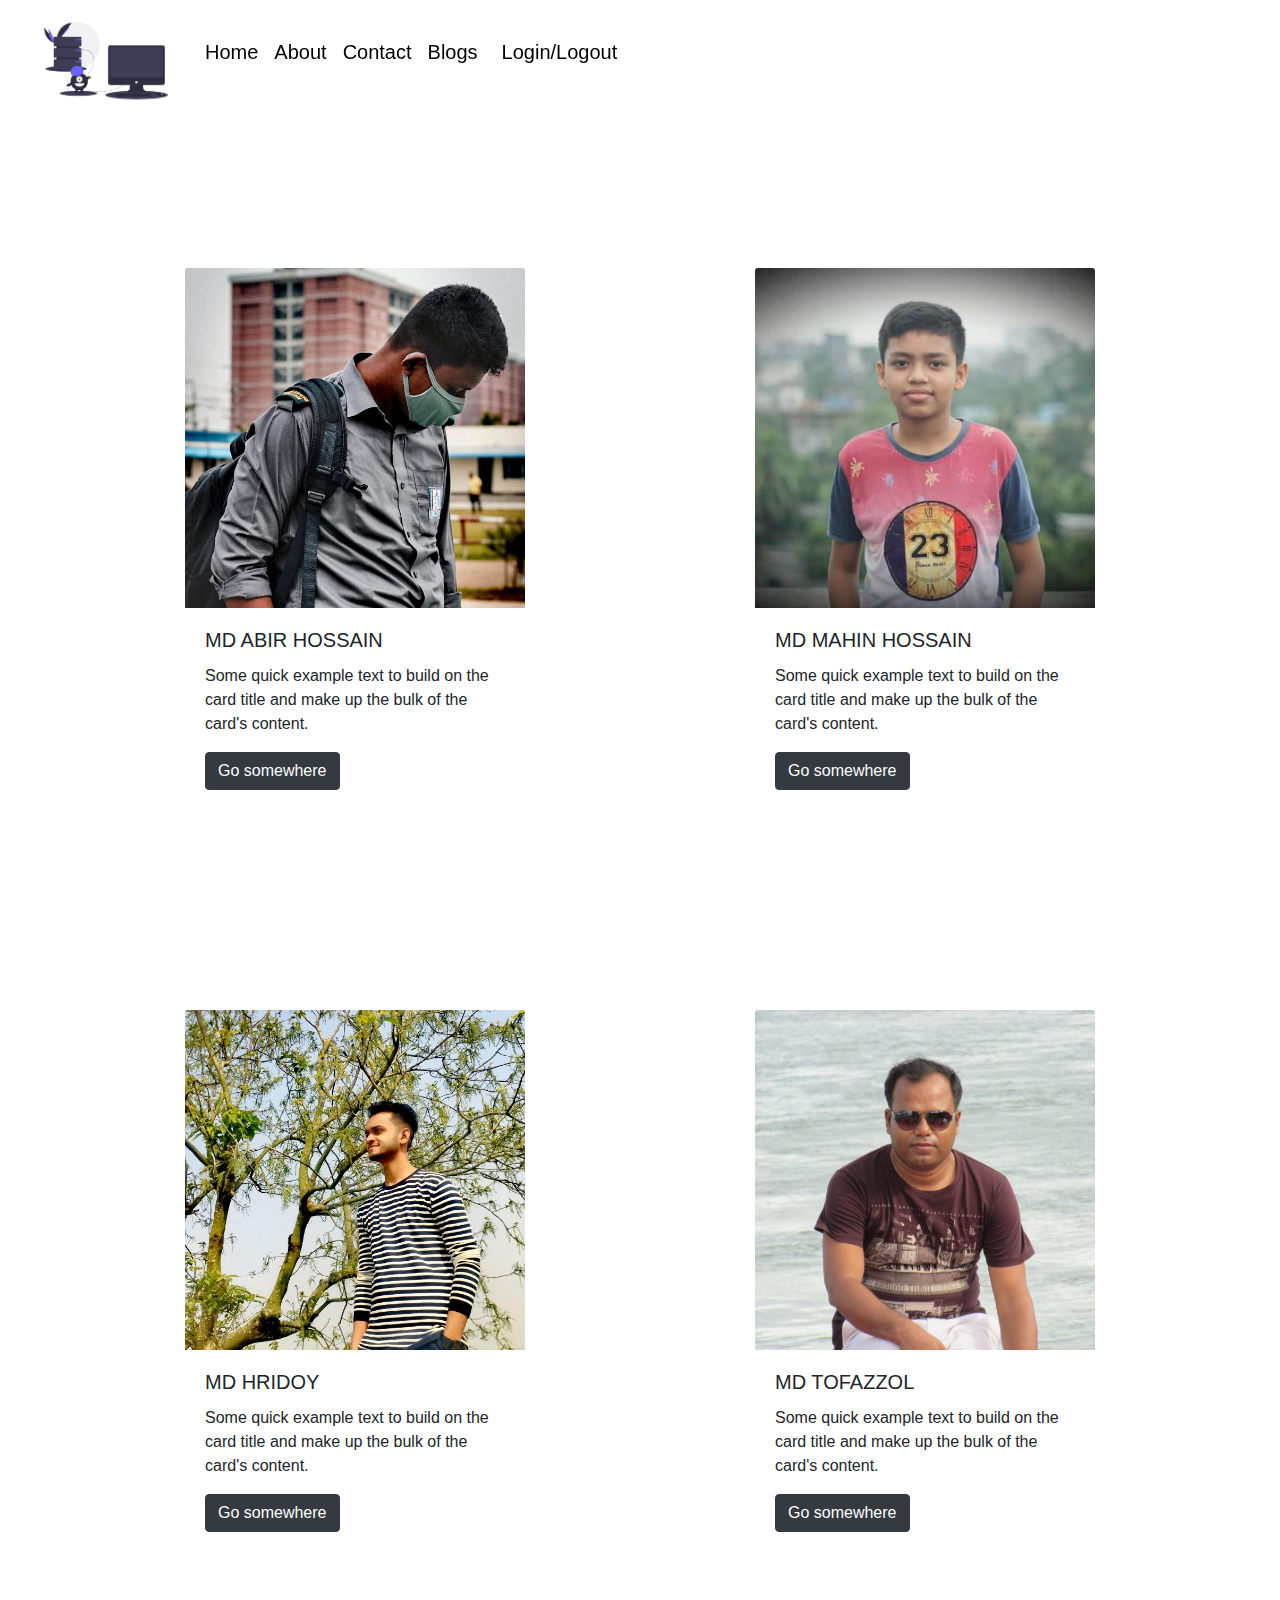
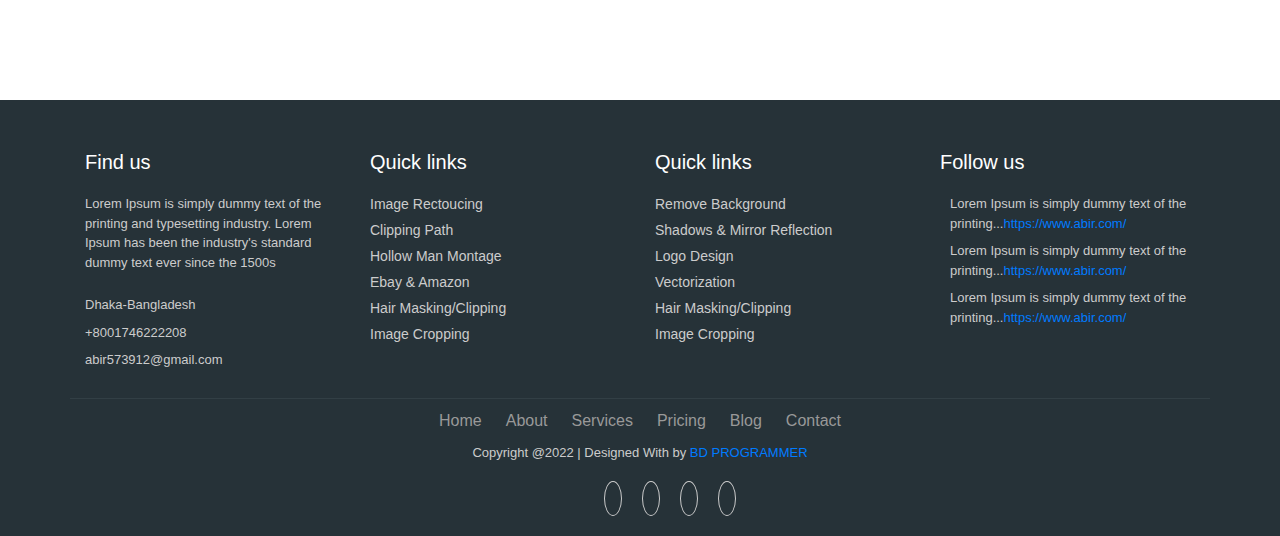
==== about.html @ 799747a4 "name-change" ====
<!DOCTYPE html>
<html lang="en">
<head>
    <link rel="stylesheet" href="about.css">
    <meta charset="UTF-8">
    <meta http-equiv="X-UA-Compatible" content="IE=edge">
    <meta name="viewport" content="width=device-width, initial-scale=1.0">
    <link href="https://cdn.jsdelivr.net/npm/bootstrap@5.0.2/dist/css/bootstrap.min.css" rel="stylesheet" integrity="sha384-EVSTQN3/azprG1Anm3QDgpJLIm9Nao0Yz1ztcQTwFspd3yD65VohhpuuCOmLASjC" crossorigin="anonymous">
    
    

    <link href="//maxcdn.bootstrapcdn.com/bootstrap/4.1.1/css/bootstrap.min.css" rel="stylesheet" id="bootstrap-css">
    <script src="//maxcdn.bootstrapcdn.com/bootstrap/4.1.1/js/bootstrap.min.js"></script>


    <script src="//cdnjs.cloudflare.com/ajax/libs/jquery/3.2.1/jquery.min.js"></script>
    <link rel="stylesheet" href="https://stackpath.bootstrapcdn.com/bootstrap/4.1.3/css/bootstrap.min.css" integrity="sha384-MCw98/SFnGE8fJT3GXwEOngsV7Zt27NXFoaoApmYm81iuXoPkFOJwJ8ERdknLPMO" crossorigin="anonymous">
    <link rel="stylesheet" href="https://use.fontawesome.com/releases/v5.2.0/css/all.css" integrity="sha384-hWVjflwFxL6sNzntih27bfxkr27PmbbK/iSvJ+a4+0owXq79v+lsFkW54bOGbiDQ" crossorigin="anonymous">

    
    <title>CODERS-ABOUT</title>
</head>
<body>




    <div class="container">
        <nav class="navbar navbar-expand-lg fixed-top"> <!--  navbar-light bg-light -->
             <div class="container-fluid">
              <a class="navbar-brand" href="#"><img class="icon-img" src="images/icon.png" alt=""></a>
              <button class="navbar-toggler" type="button" data-bs-toggle="collapse" data-bs-target="#navbarSupportedContent" aria-controls="navbarSupportedContent" aria-expanded="false" aria-label="Toggle navigation">
                <span class="navbar-toggler-icon"></span>
              </button>
              <div class="collapse navbar-collapse" id="navbarSupportedContent">
                <ul class="navbar-nav me-auto mb-2 mb-lg-0">
    
    
                  <li class="nav-item">
                    <a class="nav-link" aria-current="page" href="home.html"><p class="navbar-items">Home</p></a>
                  </li>
                  <li class="nav-item">
                    <a class="nav-link" href="about.html"><p class="navbar-items">About</p></a>
                  </li>
                  <li class="nav-item">
                    <a class="nav-link" href="contact.html"><p class="navbar-items">Contact</p></a>
                  </li>
    
    
    
                  <!-- <li class="nav-item dropdown">
                    <a class="nav-link dropdown-toggle" href="#" id="navbarDropdown" role="button" data-bs-toggle="dropdown" aria-expanded="false">
                      Dropdown
                    </a>
                    <ul class="dropdown-menu" aria-labelledby="navbarDropdown">
                      <li><a class="dropdown-item" href="#">Action</a></li>
                      <li><a class="dropdown-item" href="#">Another action</a></li>
                      <li><hr class="dropdown-divider"></li>
                      <li><a class="dropdown-item" href="#">Something else here</a></li>
                    </ul>
                  </li> -->
                  <li class="nav-item">
                    <a class="nav-link" href="blogs.html" tabindex="-1" aria-disabled="true"><p class="navbar-items">Blogs</p></a>
                  </li>
                </ul>
                <form class="d-flex">
                  <!-- <button class="btn btn-outline-white" type="submit"><a href="login.html"><p class="navbar-button">Login/Logout</p></a></button> -->
                  <a class="nav-link" href="index.html"><p class="navbar-items">Login/Logout</p></a>
                </form>
              </div>
            </div>
          </nav>
       </div>
    
      
    
    
    
    
       <br><br><br><br><br><br><br>






       












       <div class="container">



        <div class="row">


            <div class="col-md-6 full-card">

                <div class="emp-card">
                    <img src="images//emp_abir.jpg" class="card-img-top" alt="...">
                    <div class="card-body">
                      <h5 class="card-title">MD ABIR HOSSAIN</h5>
                      <p class="card-text">Some quick example text to build on the card title and make up the bulk of the card's content.</p>
                      <a href="#" class="btn btn-dark">Go somewhere</a>
                    </div>
                  </div>




            </div>
            <div class="col-md-6 full-card">


                <div class="emp-card">
                    <img src="images/emp_mahin.jpg" class="card-img-top" alt="...">
                    <div class="card-body">
                      <h5 class="card-title">MD MAHIN HOSSAIN</h5>
                      <p class="card-text">Some quick example text to build on the card title and make up the bulk of the card's content.</p>
                      <a href="#" class="btn btn-dark">Go somewhere</a>
                    </div>
                  </div>



            </div>


        </div>

       </div>




       <div class="container">



        <div class="row">


            <div class="col-md-6 full-card">

                <div class="emp-card">
                    <img src="images/emp_hridoy.jpg" class="card-img-top" alt="...">
                    <div class="card-body">
                      <h5 class="card-title">MD HRIDOY</h5>
                      <p class="card-text">Some quick example text to build on the card title and make up the bulk of the card's content.</p>
                      <a href="#" class="btn btn-dark">Go somewhere</a>
                    </div>
                  </div>




            </div>
            <div class="col-md-6 full-card">


                <div class="emp-card">
                    <img src="images//emp_toffazol.jpg" class="card-img-top" alt="...">
                    <div class="card-body">
                      <h5 class="card-title">MD TOFAZZOL</h5>
                      <p class="card-text">Some quick example text to build on the card title and make up the bulk of the card's content.</p>
                      <a href="#" class="btn btn-dark">Go somewhere</a>
                    </div>
                  </div>



            </div>


        </div>

       </div>














       <br><br>
























    <footer class="footer">
        <div class="container bottom_border">
        <div class="row">
        <div class=" col-sm-4 col-md col-sm-4  col-12 col">
        <h5 class="headin5_amrc col_white_amrc pt2">Find us</h5>
        <!--headin5_amrc-->
        <p class="mb10">Lorem Ipsum is simply dummy text of the printing and typesetting industry. Lorem Ipsum has been the industry's standard dummy text ever since the 1500s</p>
        <p><i class="fa fa-location-arrow"></i> Dhaka-Bangladesh </p>
        <p><i class="fa fa-phone"></i>  +8001746222208  </p>
        <p><i class="fa fa fa-envelope"></i> abir573912@gmail.com  </p>
        
        
        </div>
        
        
        <div class=" col-sm-4 col-md  col-6 col">
        <h5 class="headin5_amrc col_white_amrc pt2">Quick links</h5>
        <!--headin5_amrc-->
        <ul class="footer_ul_amrc">
        <li><a href="#">Image Rectoucing</a></li>
        <li><a href="#">Clipping Path</a></li>
        <li><a href="#">Hollow Man Montage</a></li>
        <li><a href="#">Ebay & Amazon</a></li>
        <li><a href="#">Hair Masking/Clipping</a></li>
        <li><a href="#">Image Cropping</a></li>
        </ul>
        <!--footer_ul_amrc ends here-->
        </div>
        
        
        <div class=" col-sm-4 col-md  col-6 col">
        <h5 class="headin5_amrc col_white_amrc pt2">Quick links</h5>
        <!--headin5_amrc-->
        <ul class="footer_ul_amrc">
        <li><a href="#">Remove Background</a></li>
        <li><a href="#">Shadows & Mirror Reflection</a></li>
        <li><a href="#">Logo Design</a></li>
        <li><a href="#">Vectorization</a></li>
        <li><a href="#">Hair Masking/Clipping</a></li>
        <li><a href="#">Image Cropping</a></li>
        </ul>
        <!--footer_ul_amrc ends here-->
        </div>
        
        
        <div class=" col-sm-4 col-md  col-12 col">
        <h5 class="headin5_amrc col_white_amrc pt2">Follow us</h5>
        <!--headin5_amrc ends here-->
        
        <ul class="footer_ul2_amrc">
        <li><a href="#"><i class="fab fa-twitter fleft padding-right"></i> </a><p>Lorem Ipsum is simply dummy text of the printing...<a href="#">https://www.abir.com/</a></p></li>
        <li><a href="#"><i class="fab fa-twitter fleft padding-right"></i> </a><p>Lorem Ipsum is simply dummy text of the printing...<a href="#">https://www.abir.com/</a></p></li>
        <li><a href="#"><i class="fab fa-twitter fleft padding-right"></i> </a><p>Lorem Ipsum is simply dummy text of the printing...<a href="#">https://www.abir.com/</a></p></li>
        </ul>
        <!--footer_ul2_amrc ends here-->
        </div>
        </div>
        </div>
        
        
        <div class="container">
        <ul class="foote_bottom_ul_amrc">
        <li><a href="#">Home</a></li>
        <li><a href="#">About</a></li>
        <li><a href="#">Services</a></li>
        <li><a href="#">Pricing</a></li>
        <li><a href="#">Blog</a></li>
        <li><a href="#">Contact</a></li>
        </ul>
        <!--foote_bottom_ul_amrc ends here-->
        <p class="text-center">Copyright @2022 | Designed With by <a href="#">BD PROGRAMMER</a></p>
        
        <ul class="social_footer_ul">
        <li><a href="#"><i class="fab fa-facebook-f"></i></a></li>
        <li><a href="#"><i class="fab fa-twitter"></i></a></li>
        <li><a href="#"><i class="fab fa-linkedin"></i></a></li>
        <li><a href="#"><i class="fab fa-instagram"></i></a></li>
        </ul>
        <!--social_footer_ul ends here-->
        </div>
        
        </footer>









    <script src="https://code.jquery.com/jquery-3.3.1.slim.min.js" integrity="sha384-q8i/X+965DzO0rT7abK41JStQIAqVgRVzpbzo5smXKp4YfRvH+8abtTE1Pi6jizo" crossorigin="anonymous"></script>
    <script src="https://cdnjs.cloudflare.com/ajax/libs/popper.js/1.14.3/umd/popper.min.js" integrity="sha384-ZMP7rVo3mIykV+2+9J3UJ46jBk0WLaUAdn689aCwoqbBJiSnjAK/l8WvCWPIPm49" crossorigin="anonymous"></script>


    



    <script src="https://cdn.jsdelivr.net/npm/@popperjs/core@2.9.2/dist/umd/popper.min.js" integrity="sha384-IQsoLXl5PILFhosVNubq5LC7Qb9DXgDA9i+tQ8Zj3iwWAwPtgFTxbJ8NT4GN1R8p" crossorigin="anonymous"></script>
<script src="https://cdn.jsdelivr.net/npm/bootstrap@5.0.2/dist/js/bootstrap.min.js" integrity="sha384-cVKIPhGWiC2Al4u+LWgxfKTRIcfu0JTxR+EQDz/bgldoEyl4H0zUF0QKbrJ0EcQF" crossorigin="anonymous"></script>
</body>
</html>
---- about.css ----
.navbar-items{
    color: black;
    font-size: 20px;
    font-weight: 100px;
}

.navbar-button{
    color: black;
    font-size: 20px;
    font-weight: 100px;
}

.icon-img{
    width: 150px;
}









/*footer*/
.col_white_amrc { color:#FFF;}
footer { width:100%; background-color:#263238; min-height:250px; padding:10px 0px 25px 0px ;}
.pt2 { padding-top:40px ; margin-bottom:20px ;}
footer p { font-size:13px; color:#CCC; padding-bottom:0px; margin-bottom:8px;}
.mb10 { padding-bottom:15px ;}
.footer_ul_amrc { margin:0px ; list-style-type:none ; font-size:14px; padding:0px 0px 10px 0px ; }
.footer_ul_amrc li {padding:0px 0px 5px 0px;}
.footer_ul_amrc li a{ color:#CCC;}
.footer_ul_amrc li a:hover{ color:#fff; text-decoration:none;}
.fleft { float:left;}
.padding-right { padding-right:10px; }

.footer_ul2_amrc {margin:0px; list-style-type:none; padding:0px;}
.footer_ul2_amrc li p { display:table; }
.footer_ul2_amrc li a:hover { text-decoration:none;}
.footer_ul2_amrc li i { margin-top:5px;}

.bottom_border { border-bottom:1px solid #323f45; padding-bottom:20px;}
.foote_bottom_ul_amrc {
	list-style-type:none;
	padding:0px;
	display:table;
	margin-top: 10px;
	margin-right: auto;
	margin-bottom: 10px;
	margin-left: auto;
}
.foote_bottom_ul_amrc li { display:inline;}
.foote_bottom_ul_amrc li a { color:#999; margin:0 12px;}

.social_footer_ul { display:table; margin:15px auto 0 auto; list-style-type:none;  }
.social_footer_ul li { padding-left:20px; padding-top:10px; float:left; }
.social_footer_ul li a { color:#CCC; border:1px solid #CCC; padding:8px;border-radius:50%;}
.social_footer_ul li i {  width:20px; height:20px; text-align:center;}




























/* .full-card{

    align-items: center;
    text-align: center;


} */



.emp-card{

    /* width: 350px; */
    padding: 100px;
    


}
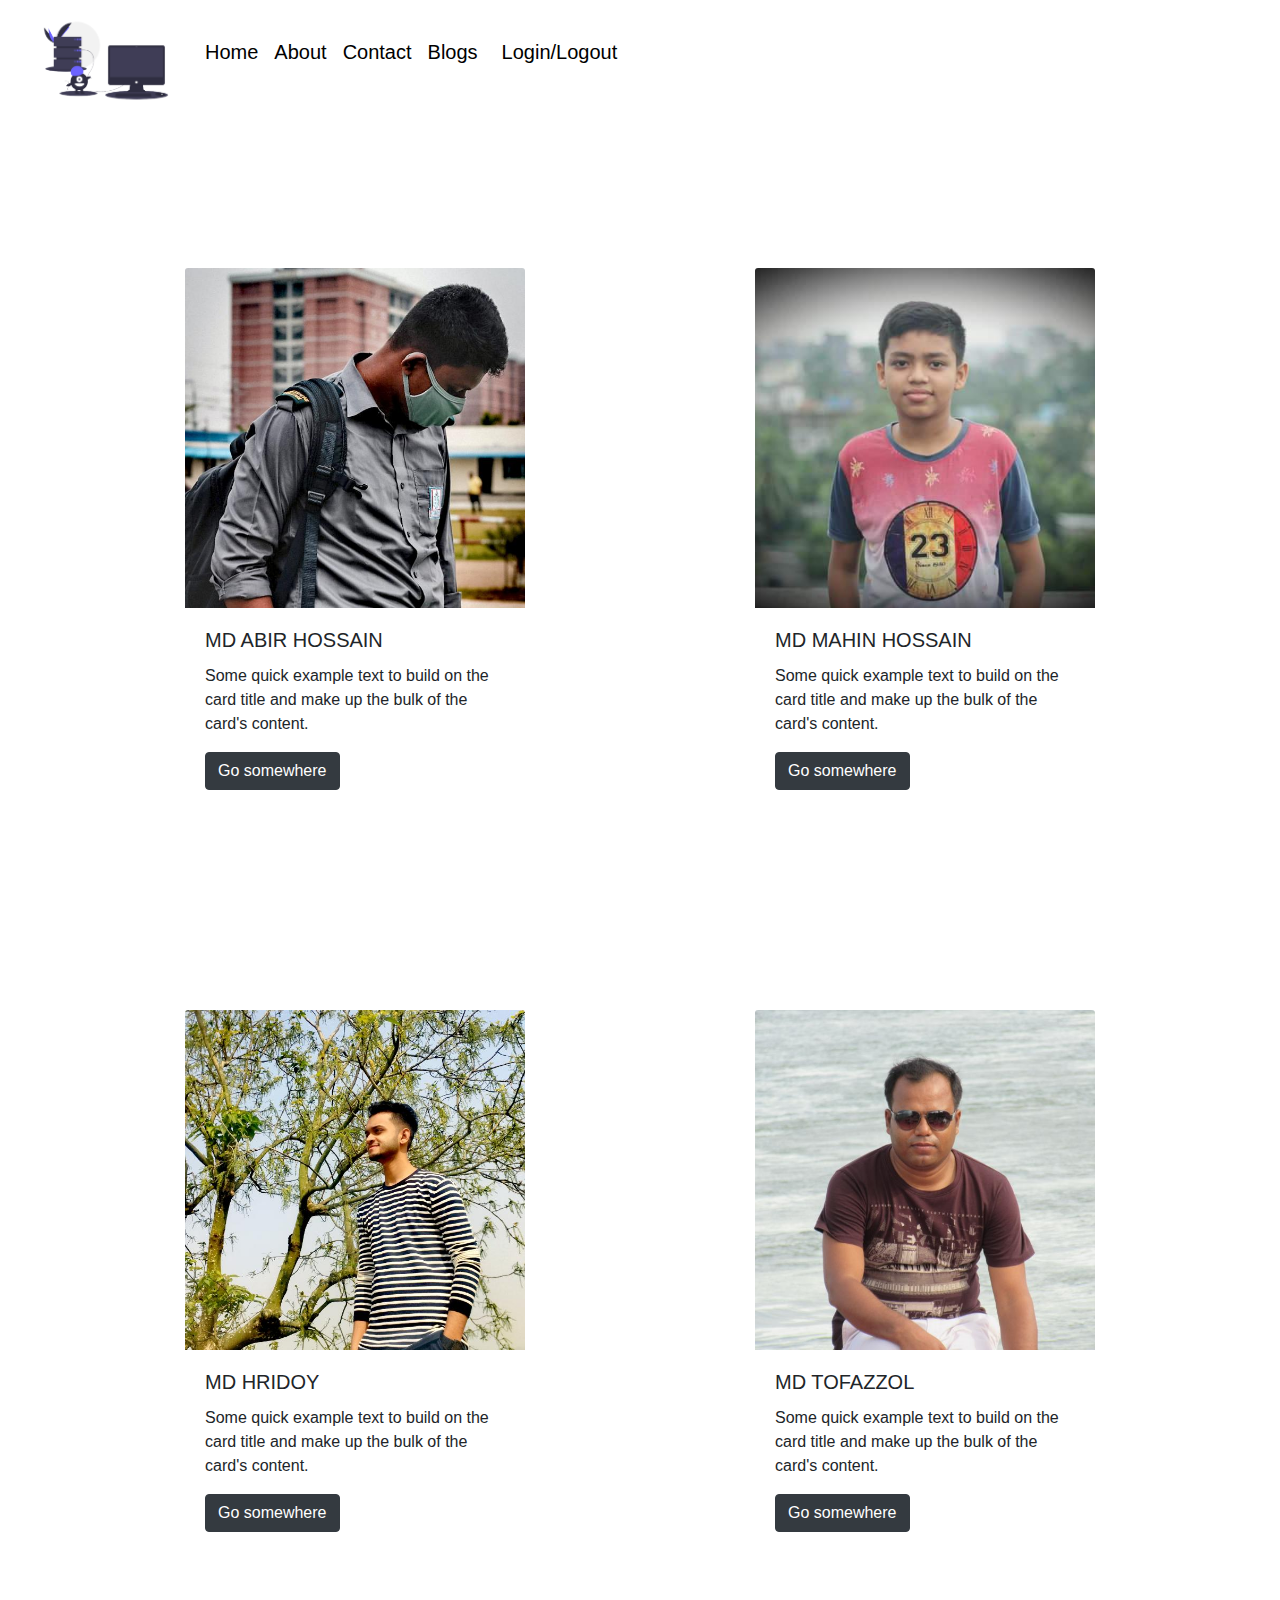
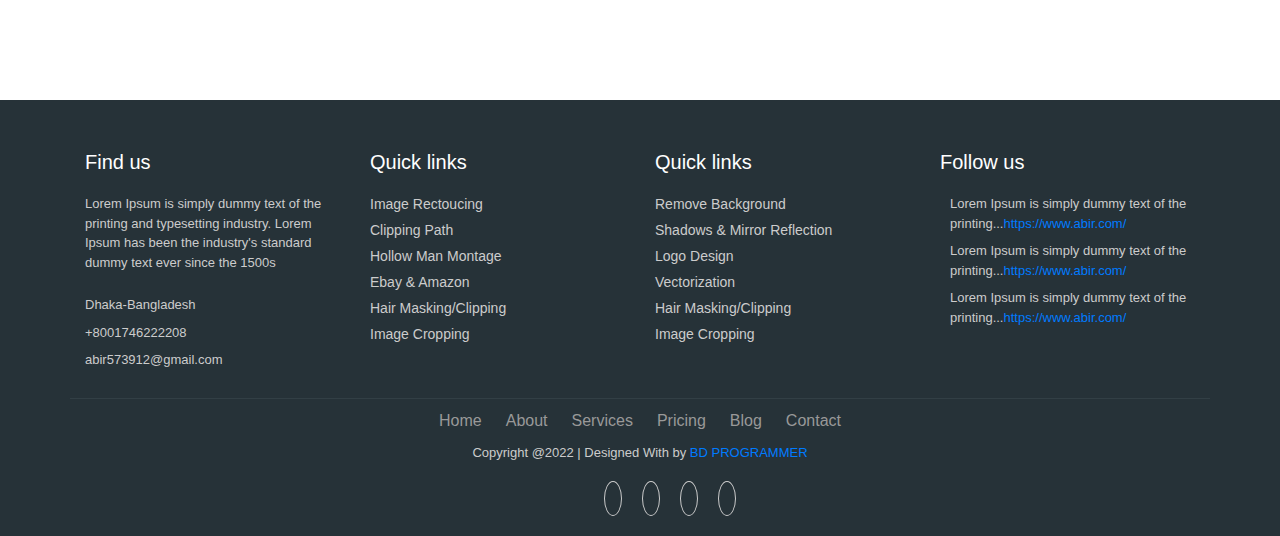
==== commit 7d681ee4: "wrap-icon-done" ====
--- a/about.html
+++ b/about.html
@@ -27,13 +27,14 @@
 
     <div class="container">
         <nav class="navbar navbar-expand-lg fixed-top"> <!--  navbar-light bg-light -->
-             <div class="container-fluid">
-              <a class="navbar-brand" href="#"><img class="icon-img" src="images/icon.png" alt=""></a>
-              <button class="navbar-toggler" type="button" data-bs-toggle="collapse" data-bs-target="#navbarSupportedContent" aria-controls="navbarSupportedContent" aria-expanded="false" aria-label="Toggle navigation">
-                <span class="navbar-toggler-icon"></span>
-              </button>
-              <div class="collapse navbar-collapse" id="navbarSupportedContent">
-                <ul class="navbar-nav me-auto mb-2 mb-lg-0">
+            <div class="container-fluid">
+                <a class="navbar-brand" href="#"><img class="icon-img" src="images/icon.png" alt=""></a>
+                <button class="navbar-toggler" type="button" data-bs-toggle="collapse" data-bs-target="#navbarSupportedContent" aria-controls="navbarSupportedContent" aria-expanded="false" aria-label="Toggle navigation">
+                    <span class="navbar-toggler-icon"><h1 style="color: black;">☰</h1></span>
+                </button>
+                <div style="background-color: white;" class="collapse navbar-collapse" id="navbarSupportedContent">
+               <ul class="navbar-nav me-auto mb-2 mb-lg-0">
+   
     
     
                   <li class="nav-item">
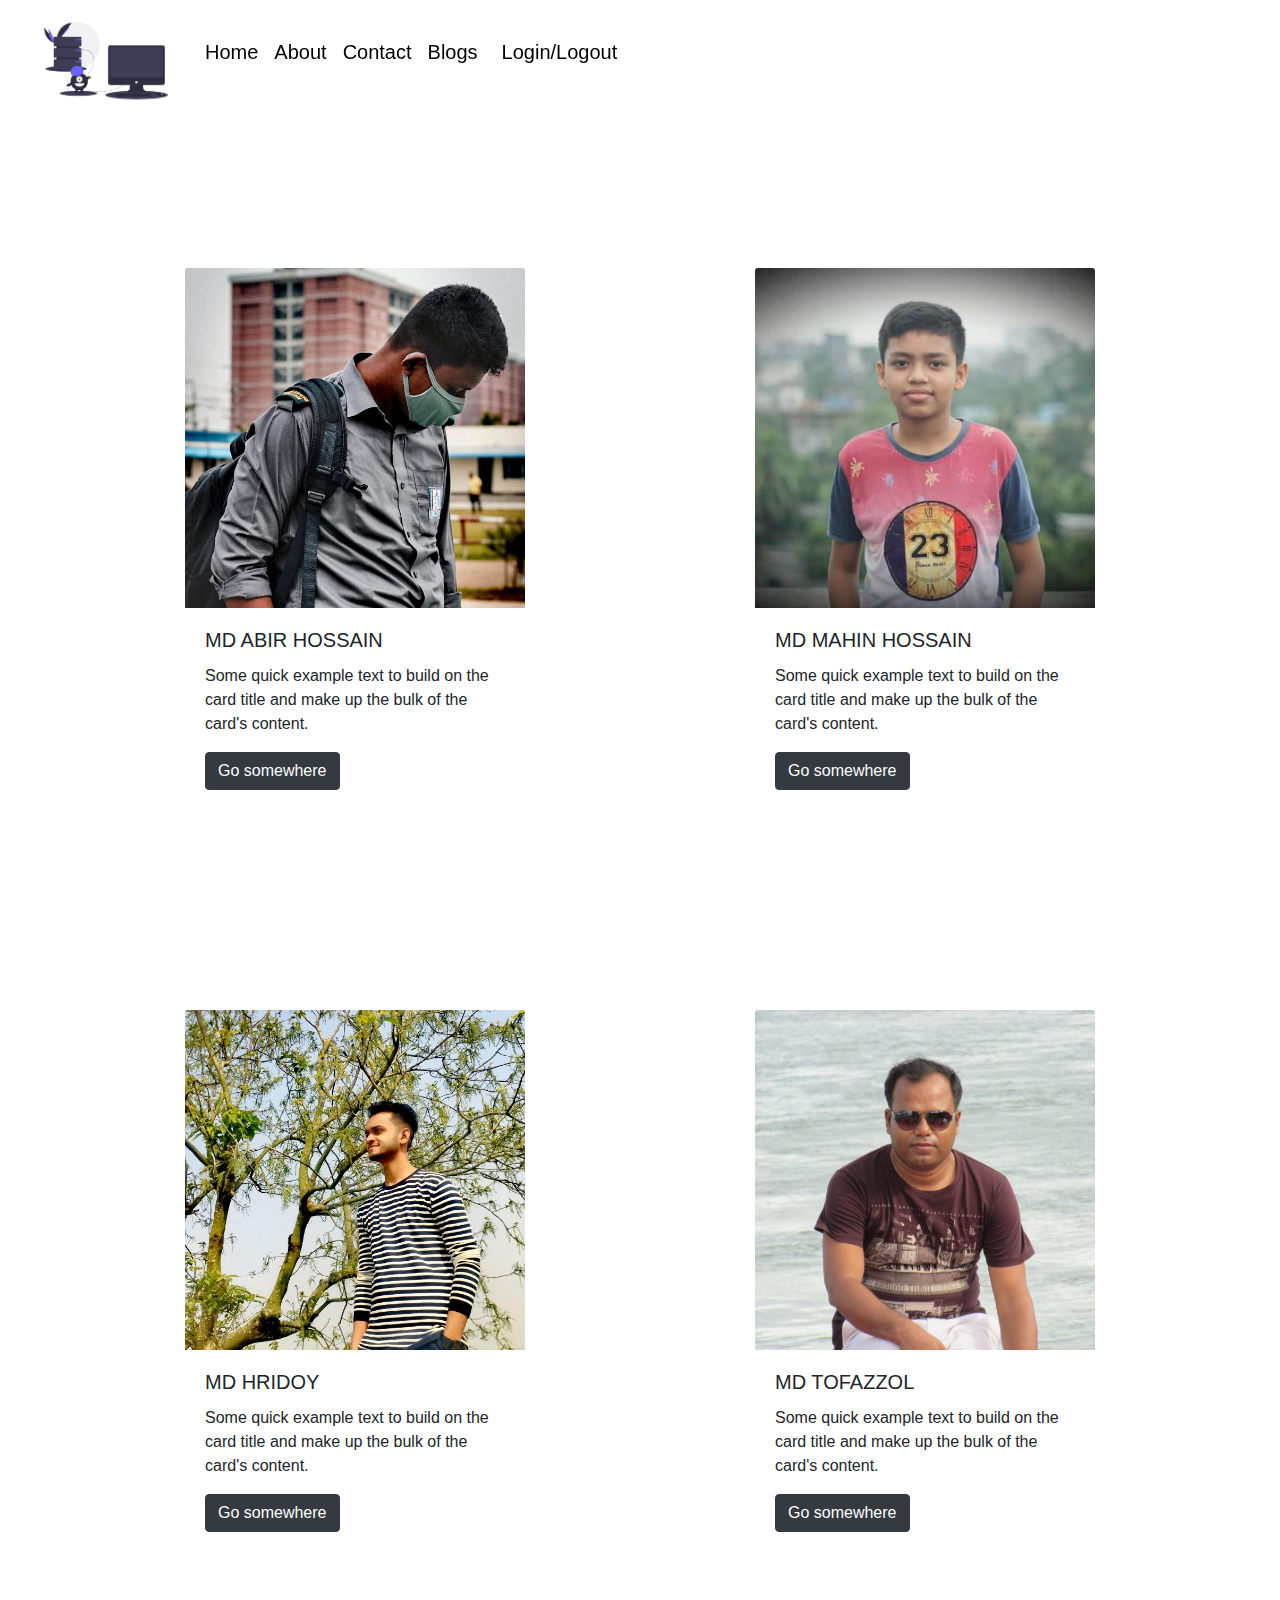
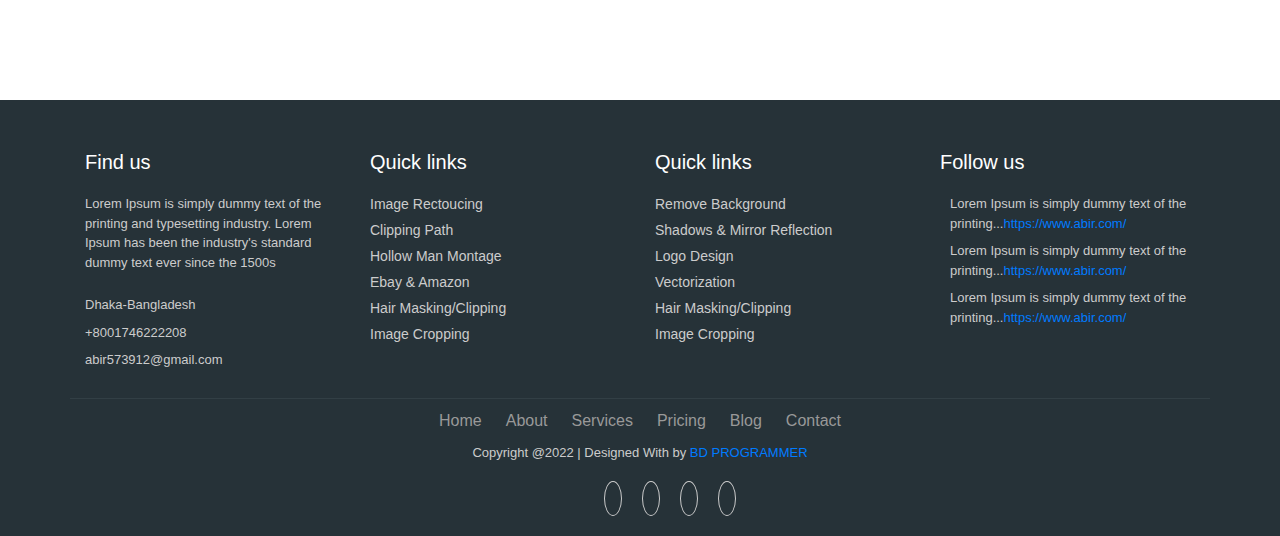
==== commit a4de1b49: "wrap-colour" ====
--- a/about.html
+++ b/about.html
@@ -32,7 +32,7 @@
                 <button class="navbar-toggler" type="button" data-bs-toggle="collapse" data-bs-target="#navbarSupportedContent" aria-controls="navbarSupportedContent" aria-expanded="false" aria-label="Toggle navigation">
                     <span class="navbar-toggler-icon"><h1 style="color: black;">☰</h1></span>
                 </button>
-                <div style="background-color: white;" class="collapse navbar-collapse" id="navbarSupportedContent">
+                <div style="background-color: rgba(255, 255, 255, 0.9);" class="collapse navbar-collapse" id="navbarSupportedContent">
                <ul class="navbar-nav me-auto mb-2 mb-lg-0">
    
     
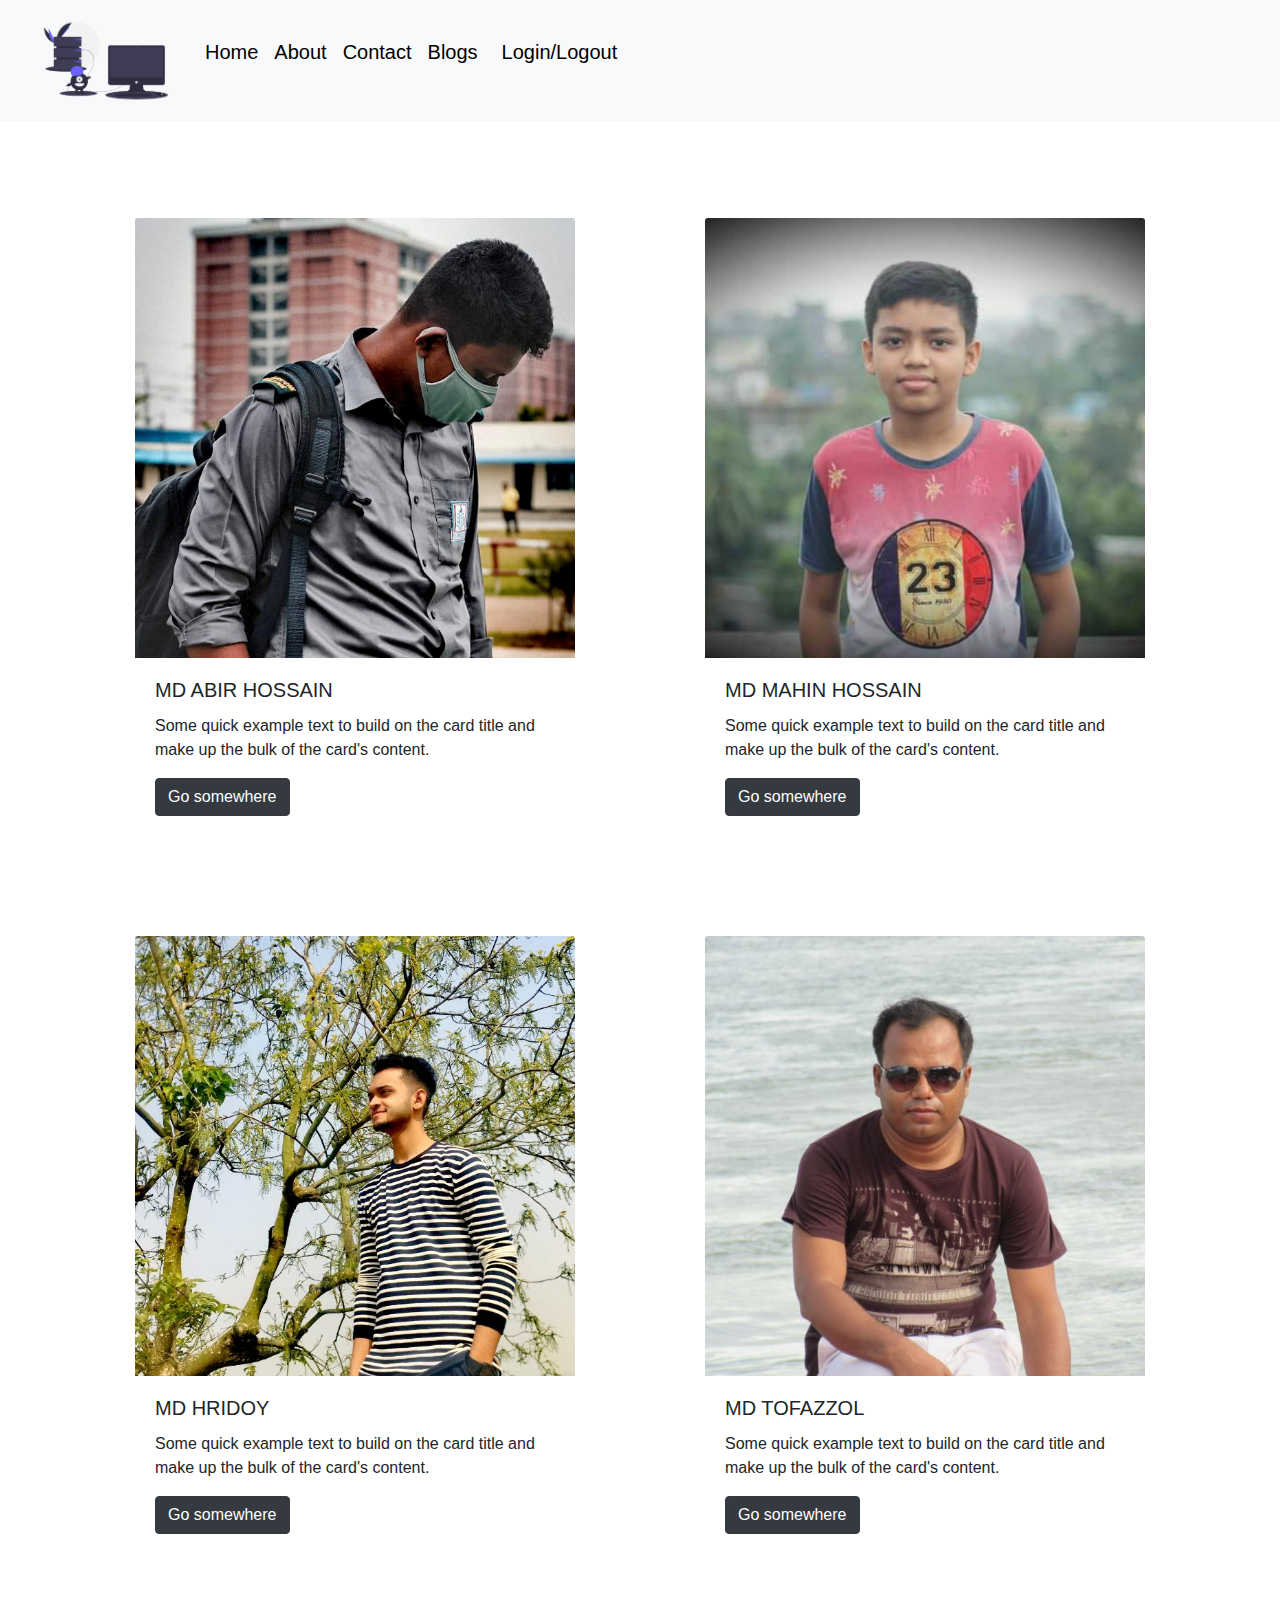
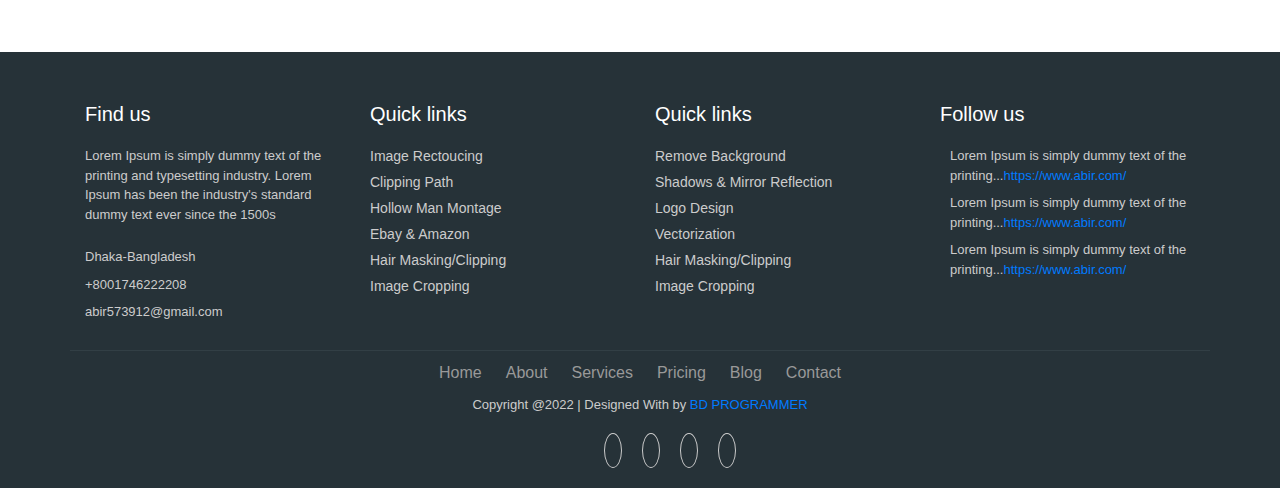
==== commit 3d68c14e: "wrap-done" ====
--- a/about.html
+++ b/about.html
@@ -26,13 +26,13 @@
 
 
     <div class="container">
-        <nav class="navbar navbar-expand-lg fixed-top"> <!--  navbar-light bg-light -->
+        <nav class="navbar navbar-expand-lg fixed-top navbar-light bg-light"> <!--  navbar-light bg-light -->
             <div class="container-fluid">
                 <a class="navbar-brand" href="#"><img class="icon-img" src="images/icon.png" alt=""></a>
                 <button class="navbar-toggler" type="button" data-bs-toggle="collapse" data-bs-target="#navbarSupportedContent" aria-controls="navbarSupportedContent" aria-expanded="false" aria-label="Toggle navigation">
-                    <span class="navbar-toggler-icon"><h1 style="color: black;">☰</h1></span>
+                  <span class="navbar-toggler-icon"></span>
                 </button>
-                <div style="background-color: rgba(255, 255, 255, 0.9);" class="collapse navbar-collapse" id="navbarSupportedContent">
+                <div class="collapse navbar-collapse" id="navbarSupportedContent">
                <ul class="navbar-nav me-auto mb-2 mb-lg-0">
    
     
--- a/about.css
+++ b/about.css
@@ -98,7 +98,7 @@
 .emp-card{
 
     /* width: 350px; */
-    padding: 100px;
+    padding: 50px;
     
 
 
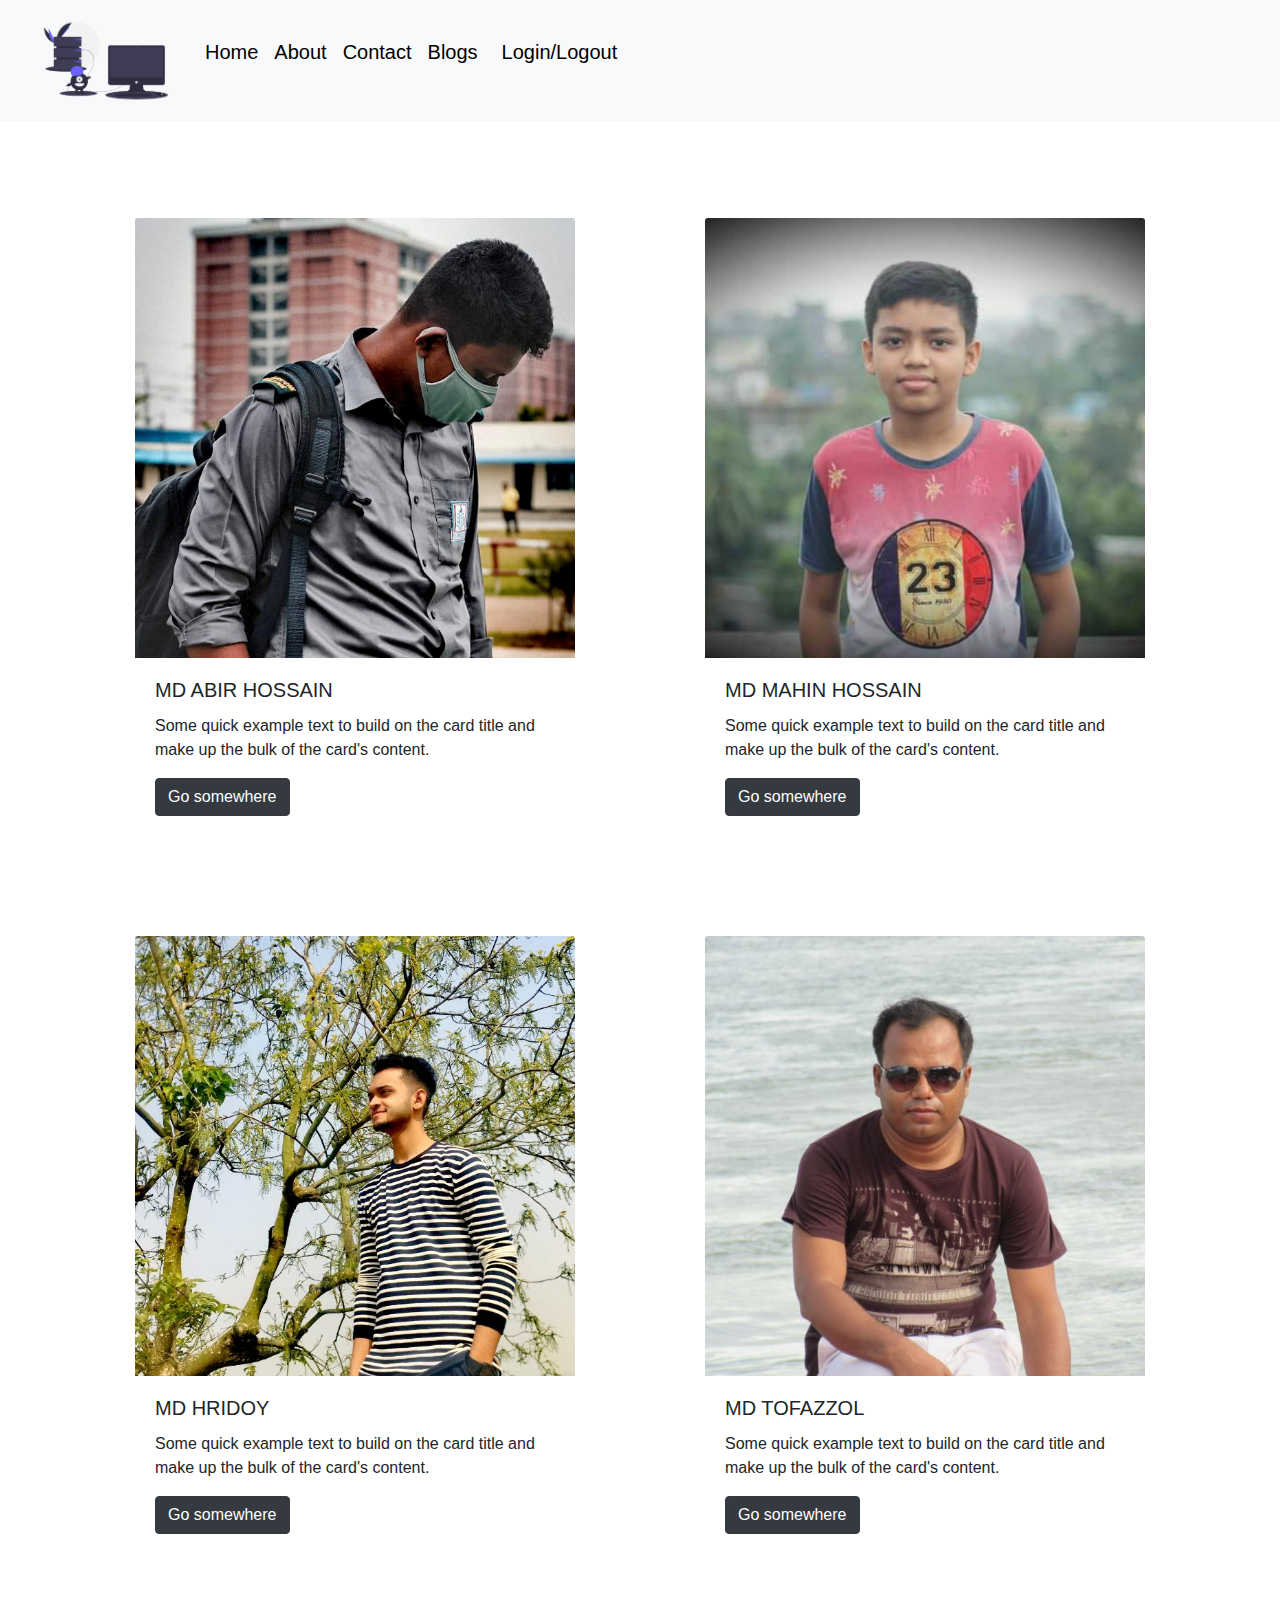
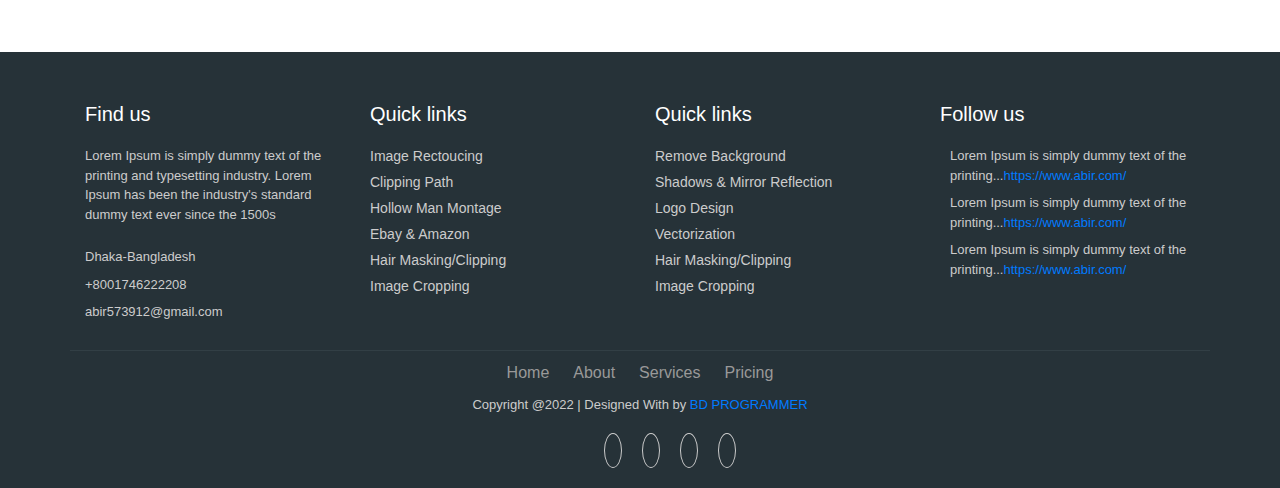
==== commit a398bef2: "align-done" ====
--- a/about.html
+++ b/about.html
@@ -291,8 +291,6 @@
         <li><a href="#">About</a></li>
         <li><a href="#">Services</a></li>
         <li><a href="#">Pricing</a></li>
-        <li><a href="#">Blog</a></li>
-        <li><a href="#">Contact</a></li>
         </ul>
         <!--foote_bottom_ul_amrc ends here-->
         <p class="text-center">Copyright @2022 | Designed With by <a href="#">BD PROGRAMMER</a></p>
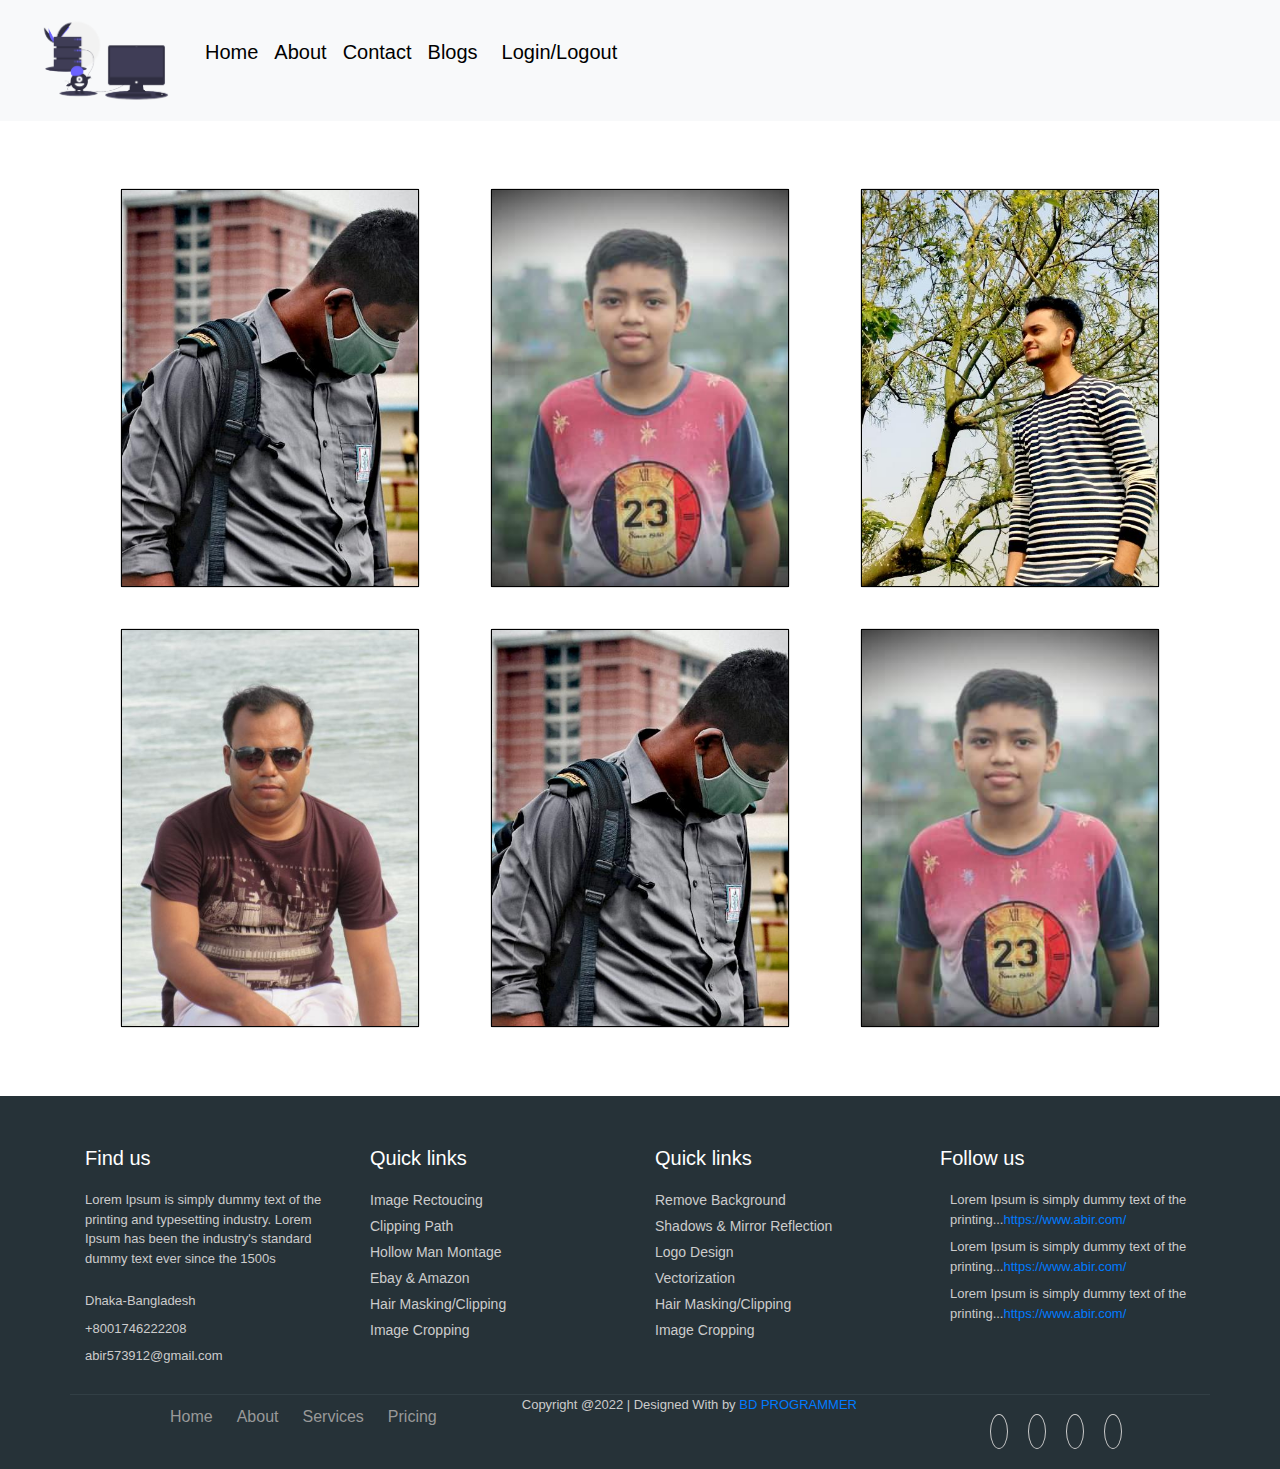
==== commit 8edbb8c0: "emp-start" ====
--- a/about.html
+++ b/about.html
@@ -97,7 +97,7 @@
 
 
 
-
+<!-- 
        <div class="container">
 
 
@@ -144,7 +144,7 @@
 
 
 
-       <div class="container">
+      <div class="container">
 
 
 
@@ -185,7 +185,130 @@
 
         </div>
 
-       </div>
+       </div> 
+
+
+
+
+ -->
+
+
+
+
+
+
+
+
+
+
+
+
+
+
+
+
+
+
+
+
+
+
+
+
+
+
+
+
+
+
+
+
+
+
+
+
+
+
+
+
+
+ <div class="container">
+  <div class="card">
+    <div class="img-container">
+      <img src="images/emp_abir.jpg" alt=""/>
+    </div>
+    <div class="card-details">
+      <h2>Iron Man</h2>
+      <p>Iron Man is a fictional superhero appearing in American comic books published by Marvel Comics. The character was co-created by writer and editor Stan Lee, developed by scripter Larry Lieber, and designed by artists Don Heck and Jack Kirby. </p>
+    </div>
+  </div>
+   <div class="card">
+    <div class="img-container">
+      <img src="images/emp_mahin.jpg" alt=""/>
+    </div>
+    <div class="card-details">
+      <h2>Thor</h2>
+      <p>In Germanic mythology, Thor (/θɔːr/; from Old Norse: Þórr) is a hammer-wielding god associated with thunder, lightning, storms, oak trees, strength, the protection of mankind and also hallowing and fertility. Besides Old Norse Þórr, extensions of the god occur in Old English as Þunor and in Old High German as Donar (runic þonar ᚦᛟᚾᚨᚱ).</p>
+    </div>
+  </div>
+   <div class="card">
+    <div class="img-container">
+      <img src="images/emp_hridoy.jpg" alt=""/>
+    </div>
+    <div class="card-details">
+      <h2>Ant Man</h2>
+      <p>Ant-Man is the name of several fictional superheroes appearing in books published by Marvel Comics. Created by Stan Lee, Larry Lieber and Jack Kirby, Ant-Man's first appearance was in Tales to Astonish #35 (September 1962).</p>
+    </div>
+  </div>
+   <div class="card">
+    <div class="img-container">
+      <img src="images/emp_toffazol.jpg" alt=""/>
+    </div>
+    <div class="card-details">
+      <h2>Dr. Strange</h2>
+      <p>Doctor Stephen Strange is a fictional superhero appearing in American comic books published by Marvel Comics. Created by artist Steve Ditko and writer Stan Lee,[1] the character first appeared in Strange Tales #110 (cover-dated July 1963). Doctor Strange serves as the Sorcerer Supreme.</p>
+    </div>
+  </div>
+   <div class="card">
+    <div class="img-container">
+      <img src="images/emp_abir.jpg" alt=""/>
+    </div>
+    <div class="card-details">
+      <h2>Captain America</h2>
+      <p>Captain America is a fictional superhero appearing in American comic books published by Marvel Comics. Created by cartoonists Joe Simon and Jack Kirby, the character first appeared in Captain America Comics #1 (cover dated March 1941) from Timely Comics, a predecessor of Marvel Comics.</p>
+    </div>
+  </div>
+   <div class="card">
+    <div class="img-container">
+      <img src="images/emp_mahin.jpg" alt=""/>
+    </div>
+    <div class="card-details">
+      <h2>black widow</h2>
+      <p>Black Widow appears in a relaunched ongoing series by writer Nathan Edmondson and artist Phil Noto. The first issue debuted in January 2014. In October 2015, it was announced that Mark Waid and Chris Samnee would be launching a new Black Widow series for 2016 as part of Marvel's post-Secret Wars relaunch.</p>
+    </div>
+  </div>
+  </div>
+
+
+
+
+
+
+
+
+
+
+
+
+
+
+
+
+
+
+
+
+
 
 
 
@@ -201,6 +324,49 @@
 
 
        <br><br>
+
+
+
+
+
+
+
+
+
+
+
+
+
+
+
+
+
+
+
+
+
+
+
+
+
+
+
+
+
+
+
+
+
+
+
+
+
+
+
+
+
+
+
 
 
 
--- a/about.css
+++ b/about.css
@@ -98,7 +98,7 @@
 .emp-card{
 
     /* width: 350px; */
-    padding: 50px;
+    /* padding: 50px; */
     
 
 
@@ -106,38 +106,229 @@
 
 
 
-
-
-
-
-
-
-
-
-
-
-
-
-
-
-
-
-
-
-
-
-
-
-
-
-
-
-
-
-
-
-
-
-
-
-
+  
+
+
+
+
+
+
+
+
+
+
+
+
+
+
+
+
+
+
+
+
+
+
+
+
+/* 
+
+
+
+
+
+
+
+
+.full-card{
+    text-align: center;
+}
+
+
+
+
+
+.emp-card{
+    position:relative;
+    
+    margin:20px 0;
+    width:300px;
+    height:400px;
+    background: #fff;
+    transform-style:preserve-3d;
+    transform:perspective(2000px);
+    transition:1s;
+    box-shadow:inset 100px 0 50px rgba(0,0,0,0.5);
+  }
+  
+  .emp-card:hover{
+    z-index:1111;
+    transform:perspective(2000px) rotate(-10deg);
+    box-shadow:inset 20px 0 50px rgba(0,0,0,0.5);
+  }
+  
+  .emp-card img{
+    position:relative;
+    width:100%;
+    height:100%;
+    border:1px solid #000;
+    box-sizing:border-box;
+    transform-origin:left;
+    z-index:1;
+    transition:1s;
+  }
+  
+  .emp-card img{
+    position:absolute;
+    left:0;
+    top:0;
+    height:100%;
+    width:100%;
+    object-fit:cover;
+  }
+  
+  .emp-card:hover img{
+    transform:rotateY(-135deg);
+  }
+  
+  .emp-card .card-body{
+    position:absolute;
+    left:0;
+    top:0;
+    box-sizing:border-box;
+    padding:20px;
+    color:#000;
+  }
+  
+   .emp-card .card-body h5{
+    margin:0;
+    padding:0.5em 0;
+    text-transform:uppercase;
+    font-size:2em;
+    color:#ed363a;
+  }
+  
+  .emp-card .card-body p{
+    margin:0;
+    padding:0;
+    line-height:25px;
+    font-size:1.1em;
+  } */
+
+
+
+
+
+
+
+
+
+
+
+
+
+
+
+
+
+
+
+
+
+
+
+
+
+
+
+
+
+
+
+
+
+
+
+
+
+/* 
+ body{
+    margin:0;
+    padding:0;
+    background:#f2f2f2;
+    font-family: 'Acme';
+  } */
+  
+  .container{
+    max-width:1000px;
+    /* margin:100px auto; */
+    display:flex;
+    flex-wrap:wrap;
+    justify-content:space-around;
+  }
+  
+  .card{
+    position:relative;
+    margin:20px 0;
+    width:300px;
+    height:400px;
+    background: #fff;
+    transform-style:preserve-3d;
+    transform:perspective(2000px);
+    transition:1s;
+    box-shadow:inset 100px 0 50px rgba(0,0,0,0.5);
+  }
+  
+  .card:hover{
+    z-index:1111;
+    transform:perspective(2000px) rotate(-10deg);
+    box-shadow:inset 20px 0 50px rgba(0,0,0,0.5);
+  }
+  
+  .card .img-container{
+    position:relative;
+    width:100%;
+    height:100%;
+    border:1px solid #000;
+    box-sizing:border-box;
+    transform-origin:left;
+    z-index:1;
+    transition:1s;
+  }
+  
+  .card .img-container img{
+    position:absolute;
+    left:0;
+    top:0;
+    height:100%;
+    width:100%;
+    object-fit:cover;
+  }
+  
+  .card:hover .img-container{
+    transform:rotateY(-135deg);
+  }
+  
+  .card .card-details{
+    position:absolute;
+    left:0;
+    top:0;
+    box-sizing:border-box;
+    padding:20px;
+    color:#000;
+  }
+  
+   .card .card-details h2{
+    margin:0;
+    padding:0.5em 0;
+    text-transform:uppercase;
+    font-size:2em;
+    color:#ed363a;
+  }
+  
+  .card .card-details p{
+    margin:0;
+    padding:0;
+    line-height:25px;
+    font-size:1.1em;
+  }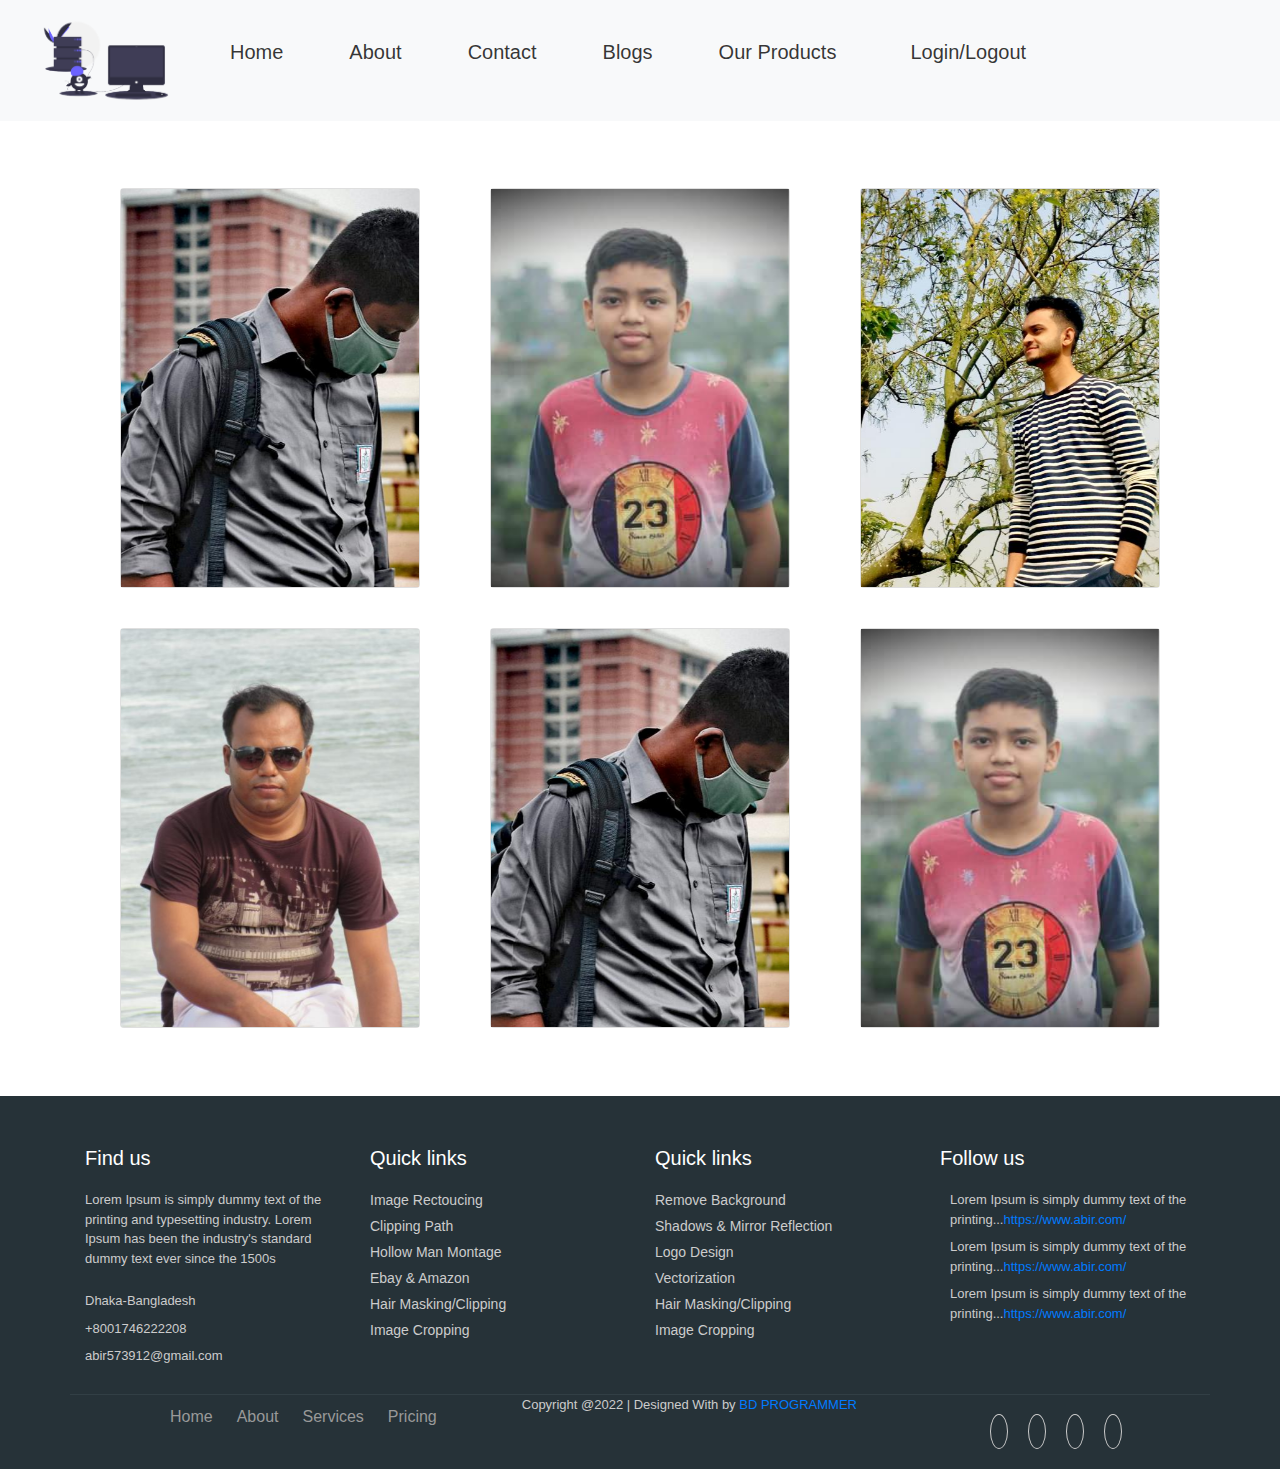
==== commit 82c83a88: "animation-done" ====
--- a/about.html
+++ b/about.html
@@ -63,7 +63,33 @@
                   <li class="nav-item">
                     <a class="nav-link" href="blogs.html" tabindex="-1" aria-disabled="true"><p class="navbar-items">Blogs</p></a>
                   </li>
-                </ul>
+                
+
+
+                <li class="nav-items dropdown">
+                  <!-- dropdown-toggle -->
+            <a class="nav-link " href="#" id="navbarDropdown" role="button" data-bs-toggle="dropdown" aria-expanded="false">
+              <p class="navbar-items">Our Products</p>
+            </a>
+            <ul class="dropdown-menu" aria-labelledby="navbarDropdown">
+              <li><a class="dropdown-item" href="#">Personal site</a></li>
+              <!-- <li><hr class="dropdown-divider"></li> -->
+              <li><a class="dropdown-item" href="#">Business site</a></li>
+              
+              <li><a class="dropdown-item" href="#">E-commerce site</a></li>
+              
+              <li><a class="dropdown-item" href="#">Blog site</a></li>
+            </ul>
+          </li>
+
+
+
+        </ul>
+
+
+
+
+
                 <form class="d-flex">
                   <!-- <button class="btn btn-outline-white" type="submit"><a href="login.html"><p class="navbar-button">Login/Logout</p></a></button> -->
                   <a class="nav-link" href="index.html"><p class="navbar-items">Login/Logout</p></a>
@@ -238,7 +264,7 @@
       <img src="images/emp_abir.jpg" alt=""/>
     </div>
     <div class="card-details">
-      <h2>Iron Man</h2>
+      <h2>MD ABIR HOSSAIN</h2>
       <p>Iron Man is a fictional superhero appearing in American comic books published by Marvel Comics. The character was co-created by writer and editor Stan Lee, developed by scripter Larry Lieber, and designed by artists Don Heck and Jack Kirby. </p>
     </div>
   </div>
@@ -247,7 +273,7 @@
       <img src="images/emp_mahin.jpg" alt=""/>
     </div>
     <div class="card-details">
-      <h2>Thor</h2>
+      <h2>MD MAHIN</h2>
       <p>In Germanic mythology, Thor (/θɔːr/; from Old Norse: Þórr) is a hammer-wielding god associated with thunder, lightning, storms, oak trees, strength, the protection of mankind and also hallowing and fertility. Besides Old Norse Þórr, extensions of the god occur in Old English as Þunor and in Old High German as Donar (runic þonar ᚦᛟᚾᚨᚱ).</p>
     </div>
   </div>
@@ -256,7 +282,7 @@
       <img src="images/emp_hridoy.jpg" alt=""/>
     </div>
     <div class="card-details">
-      <h2>Ant Man</h2>
+      <h2>MD HRIDOY</h2>
       <p>Ant-Man is the name of several fictional superheroes appearing in books published by Marvel Comics. Created by Stan Lee, Larry Lieber and Jack Kirby, Ant-Man's first appearance was in Tales to Astonish #35 (September 1962).</p>
     </div>
   </div>
@@ -265,7 +291,7 @@
       <img src="images/emp_toffazol.jpg" alt=""/>
     </div>
     <div class="card-details">
-      <h2>Dr. Strange</h2>
+      <h2>MD TOFAZZOL</h2>
       <p>Doctor Stephen Strange is a fictional superhero appearing in American comic books published by Marvel Comics. Created by artist Steve Ditko and writer Stan Lee,[1] the character first appeared in Strange Tales #110 (cover-dated July 1963). Doctor Strange serves as the Sorcerer Supreme.</p>
     </div>
   </div>
@@ -274,7 +300,7 @@
       <img src="images/emp_abir.jpg" alt=""/>
     </div>
     <div class="card-details">
-      <h2>Captain America</h2>
+      <h2>MD ARIF</h2>
       <p>Captain America is a fictional superhero appearing in American comic books published by Marvel Comics. Created by cartoonists Joe Simon and Jack Kirby, the character first appeared in Captain America Comics #1 (cover dated March 1941) from Timely Comics, a predecessor of Marvel Comics.</p>
     </div>
   </div>
@@ -283,7 +309,7 @@
       <img src="images/emp_mahin.jpg" alt=""/>
     </div>
     <div class="card-details">
-      <h2>black widow</h2>
+      <h2>MD ABDULLAH</h2>
       <p>Black Widow appears in a relaunched ongoing series by writer Nathan Edmondson and artist Phil Noto. The first issue debuted in January 2014. In October 2015, it was announced that Mark Waid and Chris Samnee would be launching a new Black Widow series for 2016 as part of Marvel's post-Secret Wars relaunch.</p>
     </div>
   </div>
--- a/about.css
+++ b/about.css
@@ -1,18 +1,47 @@
 .navbar-items{
-    color: black;
+    color: rgba(0, 0, 0, 0.8);
     font-size: 20px;
     font-weight: 100px;
-}
-
-.navbar-button{
+    padding: 15px 25px;
+}
+.navbar-items:hover{
     color: black;
-    font-size: 20px;
-    font-weight: 100px;
-}
+    background-color: rgba(0, 0, 0, 0.14);
+    border-radius: 10px;
+    transition: 0.3s;
+}
+
 
 .icon-img{
     width: 150px;
 }
+
+
+
+
+
+.dropdown-item{
+ 
+    transition: 0.3s;
+}
+
+.dropdown-item:hover{
+
+    font-size: 18px;
+    border-left: 5px solid rgb(146, 2, 146);
+
+}
+
+
+
+
+
+
+
+
+
+
+
 
 
 
@@ -95,14 +124,14 @@
 
 
 
-.emp-card{
-
-    /* width: 350px; */
-    /* padding: 50px; */
+/* .emp-card{
+
+     width: 350px; 
+   padding: 50px;
     
 
 
-}
+} */
 
 
 
@@ -289,7 +318,8 @@
     position:relative;
     width:100%;
     height:100%;
-    border:1px solid #000;
+    /* border:1px solid #000; */
+    border: none;
     box-sizing:border-box;
     transform-origin:left;
     z-index:1;
@@ -323,7 +353,7 @@
     padding:0.5em 0;
     text-transform:uppercase;
     font-size:2em;
-    color:#ed363a;
+    color: rgba(0, 0, 0, 0.892);
   }
   
   .card .card-details p{
